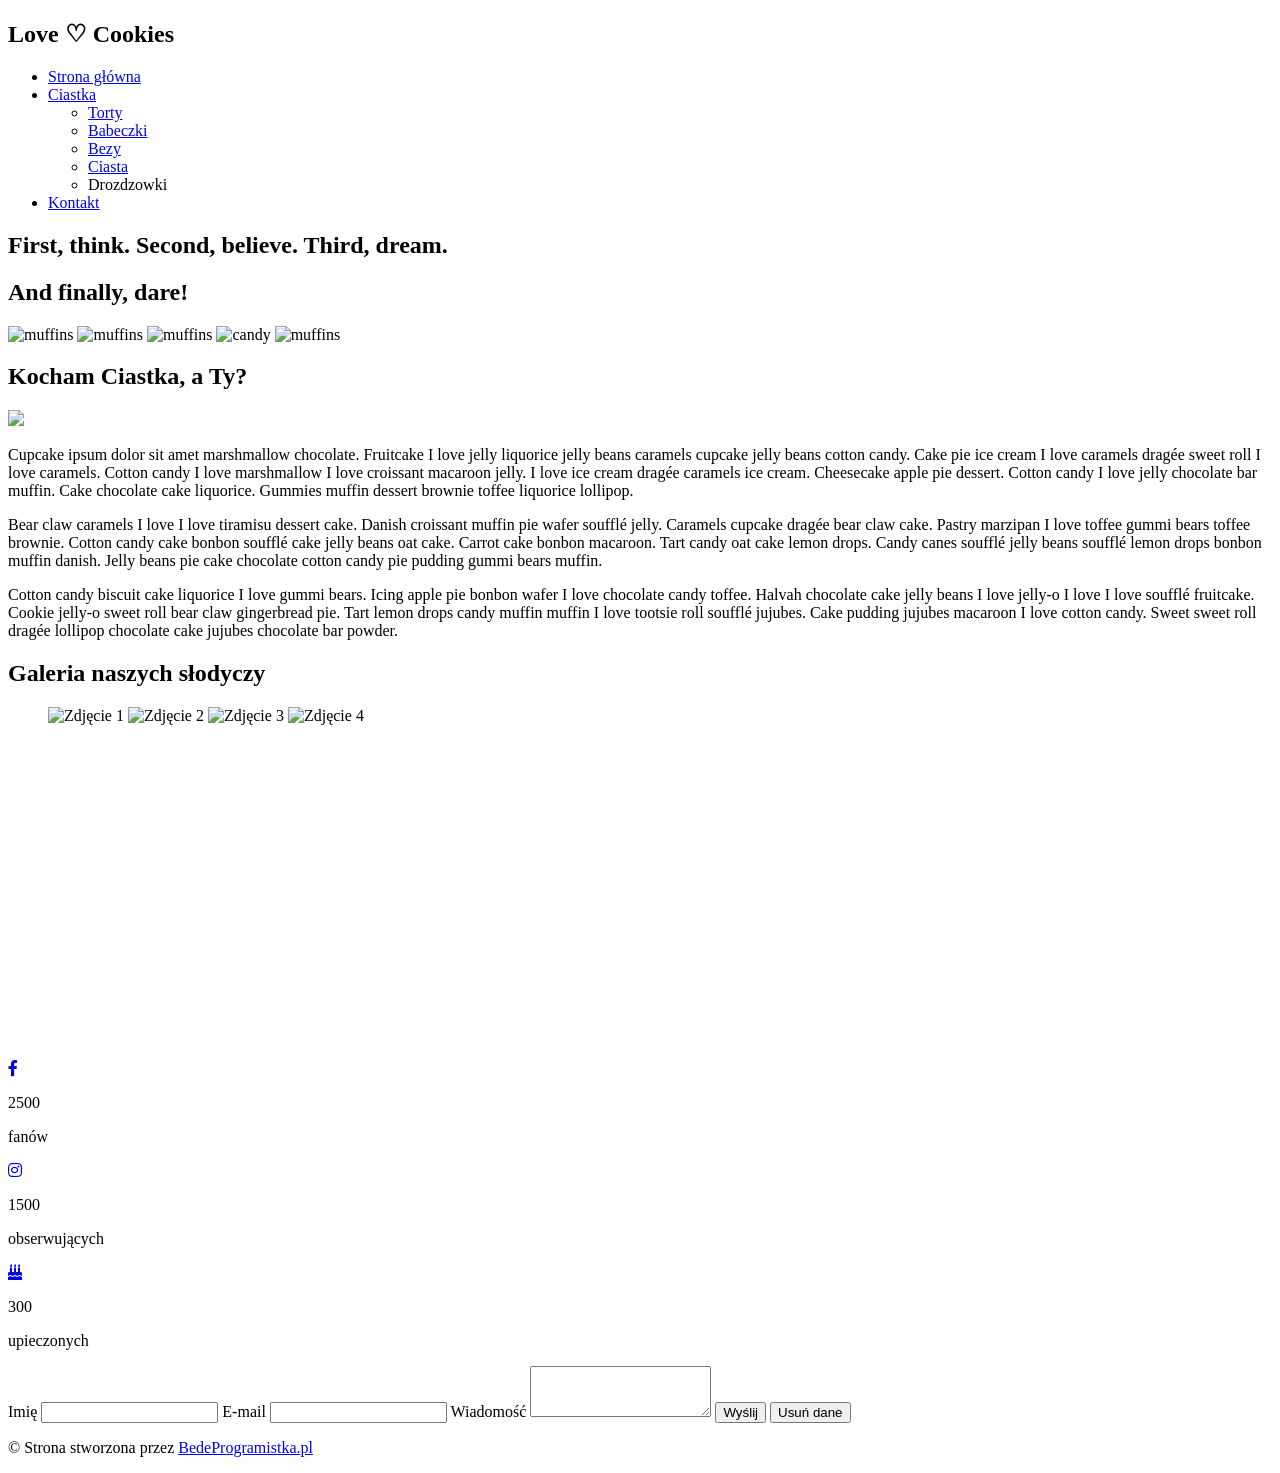
==== index-.html @ dd0301a6 "[mh] s" ====
<!DOCTYPE html>
<html lang="pl">
<head>
    <!-- tag meta związany z kodowaniem strony. Gdybyśmy nie dodali kodowania UTF-8 nie mielibyśmy 
    polskich znaków-->
    <meta charset="UTF-8">
    <!-- tag meta związany z responsywnym wyświetlaniem strony -->
    <meta name="viewport" content="width=device-width, initial-scale=1.0">
    <!-- tytuł naszej strony -->
    <title>Love cupcake</title>
    <!-- dodajemy style normalize.css -->
    <link rel="stylesheet" href="https://cdnjs.cloudflare.com/ajax/libs/normalize/8.0.0/normalize.css">
    <!-- dodajemy fontawesome, aby móc używać icony -->
    <link rel="stylesheet" href="https://use.fontawesome.com/releases/v5.0.13/css/all.css" integrity="sha384-DNOHZ68U8hZfKXOrtjWvjxusGo9WQnrNx2sqG0tfsghAvtVlRW3tvkXWZh58N9jp" crossorigin="anonymous">
    <!-- dodajemy style do naszego slidera w js -->
    <link rel="stylesheet" type="text/css" href="//cdn.jsdelivr.net/gh/kenwheeler/slick@1.8.1/slick/slick.css"/>
    <link rel="stylesheet" type="text/css" href="//cdn.jsdelivr.net/gh/kenwheeler/slick@1.8.1/slick/slick-theme.css"/> 
    <!-- a na samy końcu dodajemy nasz główny arkusz stylów -->    
    <link rel="stylesheet" href="css/style.css">
</head>
<body>
    <header>
        <nav class="menu-section">
            <h1 class="nav-logo">Love &#9825 Cookies</h1>
            <ul>
                <li><a href="#">Strona główna</a></li>
                <li><a href="#">Ciastka</a>
                    <ul>
                        <li><a href="#">Torty</a></li>
                        <li><a href="#">Babeczki</a></li>
                        <li><a href="#">Bezy</a></li>
                        <li><a href="#">Ciasta</a></li>
                        <li><a href"#">Drozdzowki</a></li>
                    </ul>
              </li>
                <li><a href="#">Kontakt</a></li>
            </ul>
        </nav>
        <div class="clear"></div>
    </header>
    <section class="hero-section">
        <div class="slogan">
            <h2>First, <span>think</span>. Second, <span>believe</span>. Third, <span>dream</span>.</h2>
            <h2>And finally, <span class="yellow-text">dare!</span></h2>
        </div>
    </section>
    <section class="slider-section">
        <div class="slick-slider">
            <!-- http://kenwheeler.github.io/slick/ -->
            <img src="https://images.unsplash.com/photo-1525251172010-e7472985a6ca?ixlib=rb-0.3.5&ixid=eyJhcHBfaWQiOjEyMDd9&s=874212cd1f90d309f561c4869a60a4f0&auto=format&fit=crop&w=889&q=80" alt="muffins" title="ciasteczka">
            <img src="https://images.unsplash.com/photo-1524955638205-d0194538389d?ixlib=rb-0.3.5&ixid=eyJhcHBfaWQiOjEyMDd9&s=aa76e8abd245d18af48f93688ef8bfb9&auto=format&fit=crop&w=667&q=80" alt="muffins" title="ciasteczka">
            <img src="https://images.unsplash.com/photo-1474625342403-1b8a2c0f7215?ixlib=rb-0.3.5&ixid=eyJhcHBfaWQiOjEyMDd9&s=11d5188f229575b2df362585ec764663&auto=format&fit=crop&w=751&q=80" alt="muffins" title="ciasteczka">
            <img src="https://images.unsplash.com/photo-1515194674751-901bf97f123b?ixlib=rb-0.3.5&ixid=eyJhcHBfaWQiOjEyMDd9&s=c43d0faf77c8b673025f8ac6ac6a95a4&auto=format&fit=crop&w=750&q=80" alt="candy" title="makarony">
            <img src="https://images.unsplash.com/photo-1464349095431-e9a21285b5f3?ixlib=rb-0.3.5&ixid=eyJhcHBfaWQiOjEyMDd9&s=9129298844672a69164d36cc39f95e55&auto=format&fit=crop&w=500&q=60" alt="muffins" title="ciasteczka">
        </div>
    </section>
    <section>
        <article class="about-section">
            <div class="container">
                <h2>Kocham Ciastka, a Ty?</h2>
                    <img src="../assets/cookie.png">
                <p>Cupcake ipsum dolor sit amet marshmallow chocolate. Fruitcake I love jelly liquorice jelly beans caramels cupcake jelly beans cotton candy. Cake pie ice cream I love caramels dragée sweet roll I love caramels. Cotton candy I love marshmallow I love croissant macaroon jelly. I love ice cream dragée caramels ice cream. Cheesecake apple pie dessert. Cotton candy I love jelly chocolate bar muffin. Cake chocolate cake liquorice. Gummies muffin dessert brownie toffee liquorice lollipop.</p>
                <p>Bear claw caramels I love I love tiramisu dessert cake. Danish croissant muffin pie wafer soufflé jelly. Caramels cupcake dragée bear claw cake. Pastry marzipan I love toffee gummi bears toffee brownie. Cotton candy cake bonbon soufflé cake jelly beans oat cake. Carrot cake bonbon macaroon. Tart candy oat cake lemon drops. Candy canes soufflé jelly beans soufflé lemon drops bonbon muffin danish. Jelly beans pie cake chocolate cotton candy pie pudding gummi bears muffin.</p>
                <p>Cotton candy biscuit cake liquorice I love gummi bears. Icing apple pie bonbon wafer I love chocolate candy toffee. Halvah chocolate cake jelly beans I love jelly-o I love I love soufflé fruitcake. Cookie jelly-o sweet roll bear claw gingerbread pie. Tart lemon drops candy muffin muffin I love tootsie roll soufflé jujubes. Cake pudding jujubes macaroon I love cotton candy. Sweet sweet roll dragée lollipop chocolate cake jujubes chocolate bar powder.</p>
            </div>
        </article>
    </section>
    <section class="gallery-section">
        <div class="container">
            <h2 class="gallery-text">Galeria naszych słodyczy</h2>
            <figure class="gallery-image">
                <img src="https://images.unsplash.com/photo-1521886655570-97530ff9454b?ixlib=rb-0.3.5&ixid=eyJhcHBfaWQiOjEyMDd9&s=d0a49d902098d520d73d1bea27857329&auto=format&fit=crop&w=750&q=80" alt="Zdjęcie 1">
                <img src="https://images.unsplash.com/photo-1519869491916-8ca6f615d6bd?ixlib=rb-0.3.5&ixid=eyJhcHBfaWQiOjEyMDd9&s=750783e2b6b6102a8248e3498a9d227f&auto=format&fit=crop&w=750&q=80" alt="Zdjęcie 2">
                <img src="https://images.unsplash.com/photo-1477040648049-a289a91626c1?ixlib=rb-0.3.5&ixid=eyJhcHBfaWQiOjEyMDd9&s=0995f0eee87e22a4c1e8ecc036447cb0&auto=format&fit=crop&w=750&q=80" alt="Zdjęcie 3">
                <img src="https://images.unsplash.com/photo-1501443762994-82bd5dace89a?ixlib=rb-0.3.5&ixid=eyJhcHBfaWQiOjEyMDd9&s=30aa07431100c6ce47826b9ea58d5b16&auto=format&fit=crop&w=750&q=80" alt="Zdjęcie 4">
            </figure>
        </div>
    </section>
    <section class="movie-section">
        <div class="single-movie">
            <iframe width="560" height="315" src="https://www.youtube.com/embed/jhmYWNEW-Y8" frameborder="0" allow="autoplay; encrypted-media" allowfullscreen></iframe>
        </div>
    </section>
    <section class="icon-section container">
        <div class="icon fb-fans">
            <a href="https://facebook.com" target="_blank"><i class="fab fa-facebook-f"></i></a>
            <p>2500</p>
            <p><span>fanów</span></p>
        </div>
        <div class="icon insta-fans">
            <a href="https://instagram.com" target="_blank"><i class="fab fa-instagram"></i></a>
            <p>1500</p>
            <p><span>obserwujących</span></p>
        </div>
        <div class="icon cake">
            <a href="#" target="_blank"><i class="fas fa-birthday-cake"></i></a>
            <p>300</p>
            <p><span>upieczonych</span></p>
        </div>
    </section>
    <section class="contact-section container">
        <form action="php/form.php" method="POST">
            <label for="name">Imię</label>
            <input type="text" name="name" id="name" required/>
            <label for="email">E-mail</label>
            <input type="email" name="email" id="email" required/>
            <label for="message">Wiadomość</label>
            <textarea name="message" id="message" rows="3" required/></textarea>
            <input type="submit" name="submit" value="Wyślij">
            <input type="reset" name="submit" value="Usuń dane">
        </form>
    </section>
    <footer>
        <p>&#169; Strona stworzona przez <a href="http://bedeprogramistka.pl" target="_blank">BedeProgramistka.pl</a></p>
    </footer>
    
    <!-- tutaj musimy dodać skrypty js, które sprawią że nasz slider będzie działał. Pierwszy link dotyczy biblioteki jQuery, drugi to js slick-slidera -->
    <script src="https://ajax.googleapis.com/ajax/libs/jquery/3.2.1/jquery.min.js"></script>
    <script type="text/javascript" src="//cdn.jsdelivr.net/gh/kenwheeler/slick@1.8.1/slick/slick.min.js"></script>
    <!-- nasz skrypt musi być na końcu -->
    <script src="js/script.js"></script>

    </body>
</html>
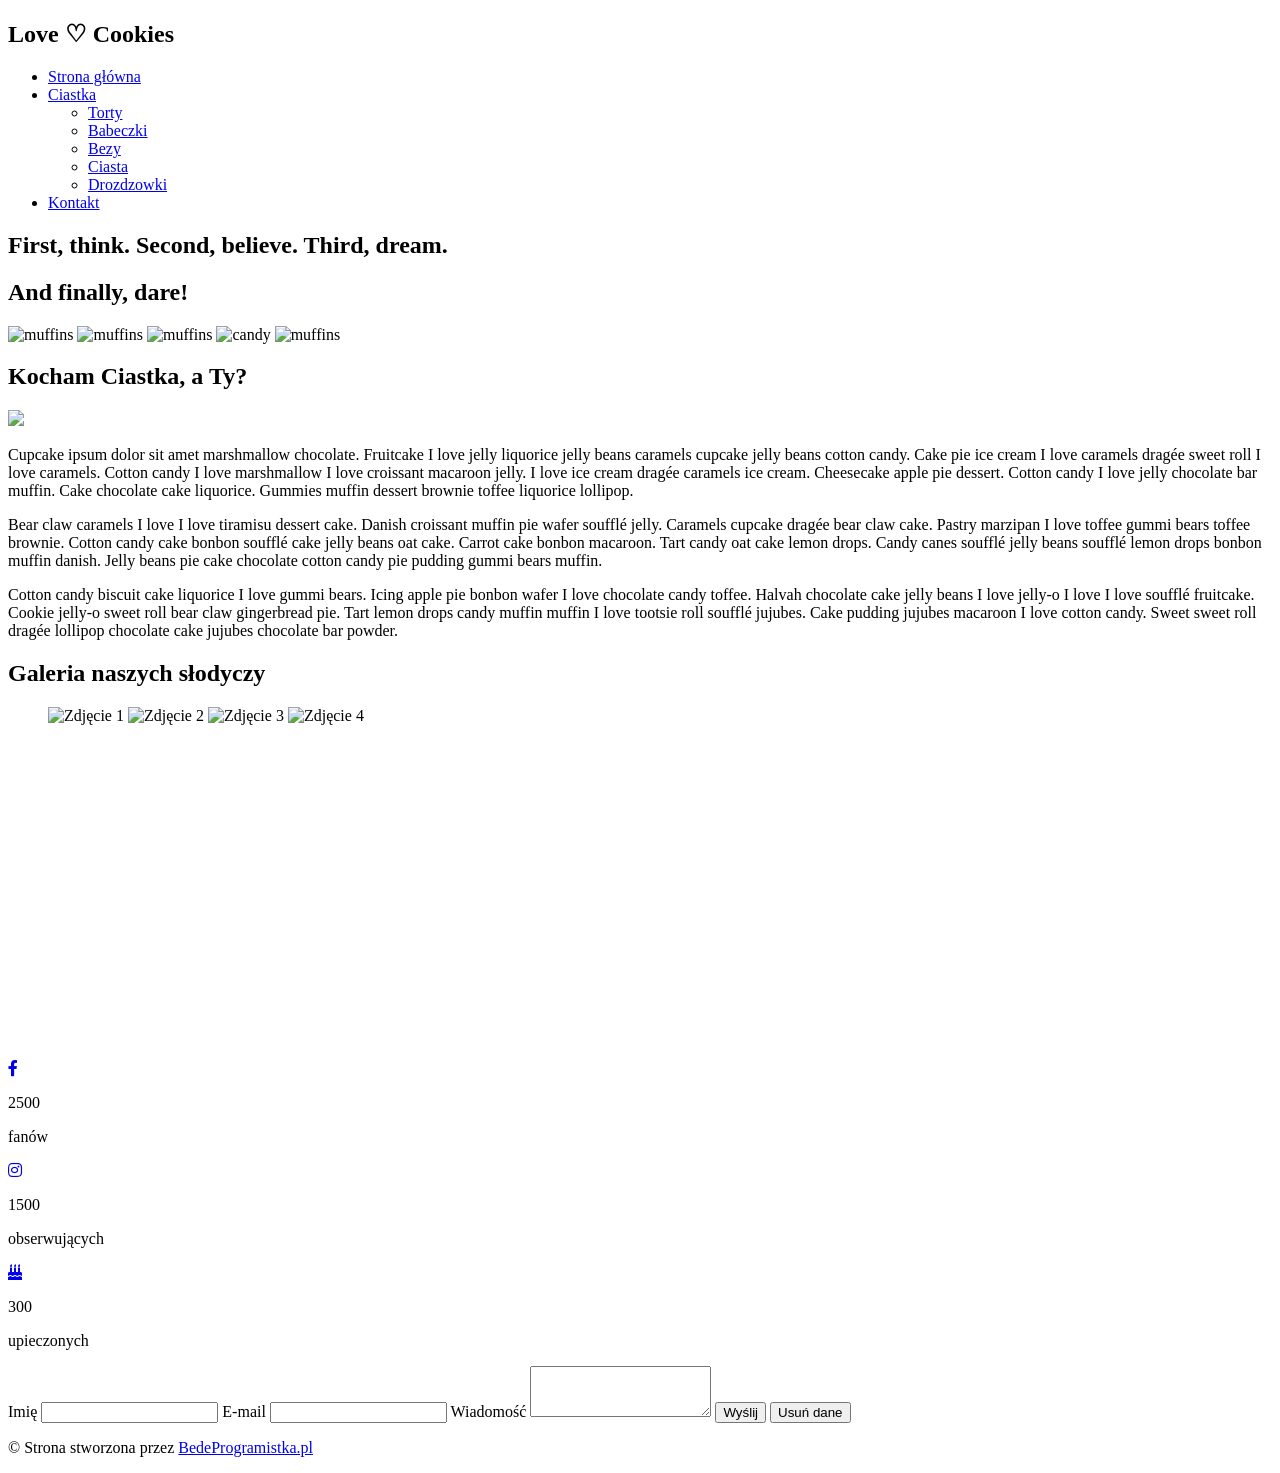
==== commit 41fb7cbb: "Attaching files with styles and js to the project" ====
--- a/index-.html
+++ b/index-.html
@@ -30,7 +30,7 @@
                         <li><a href="#">Babeczki</a></li>
                         <li><a href="#">Bezy</a></li>
                         <li><a href="#">Ciasta</a></li>
-                        <li><a href"#">Drozdzowki</a></li>
+                        <li><a href="#">Drozdzowki</a></li>
                     </ul>
               </li>
                 <li><a href="#">Kontakt</a></li>
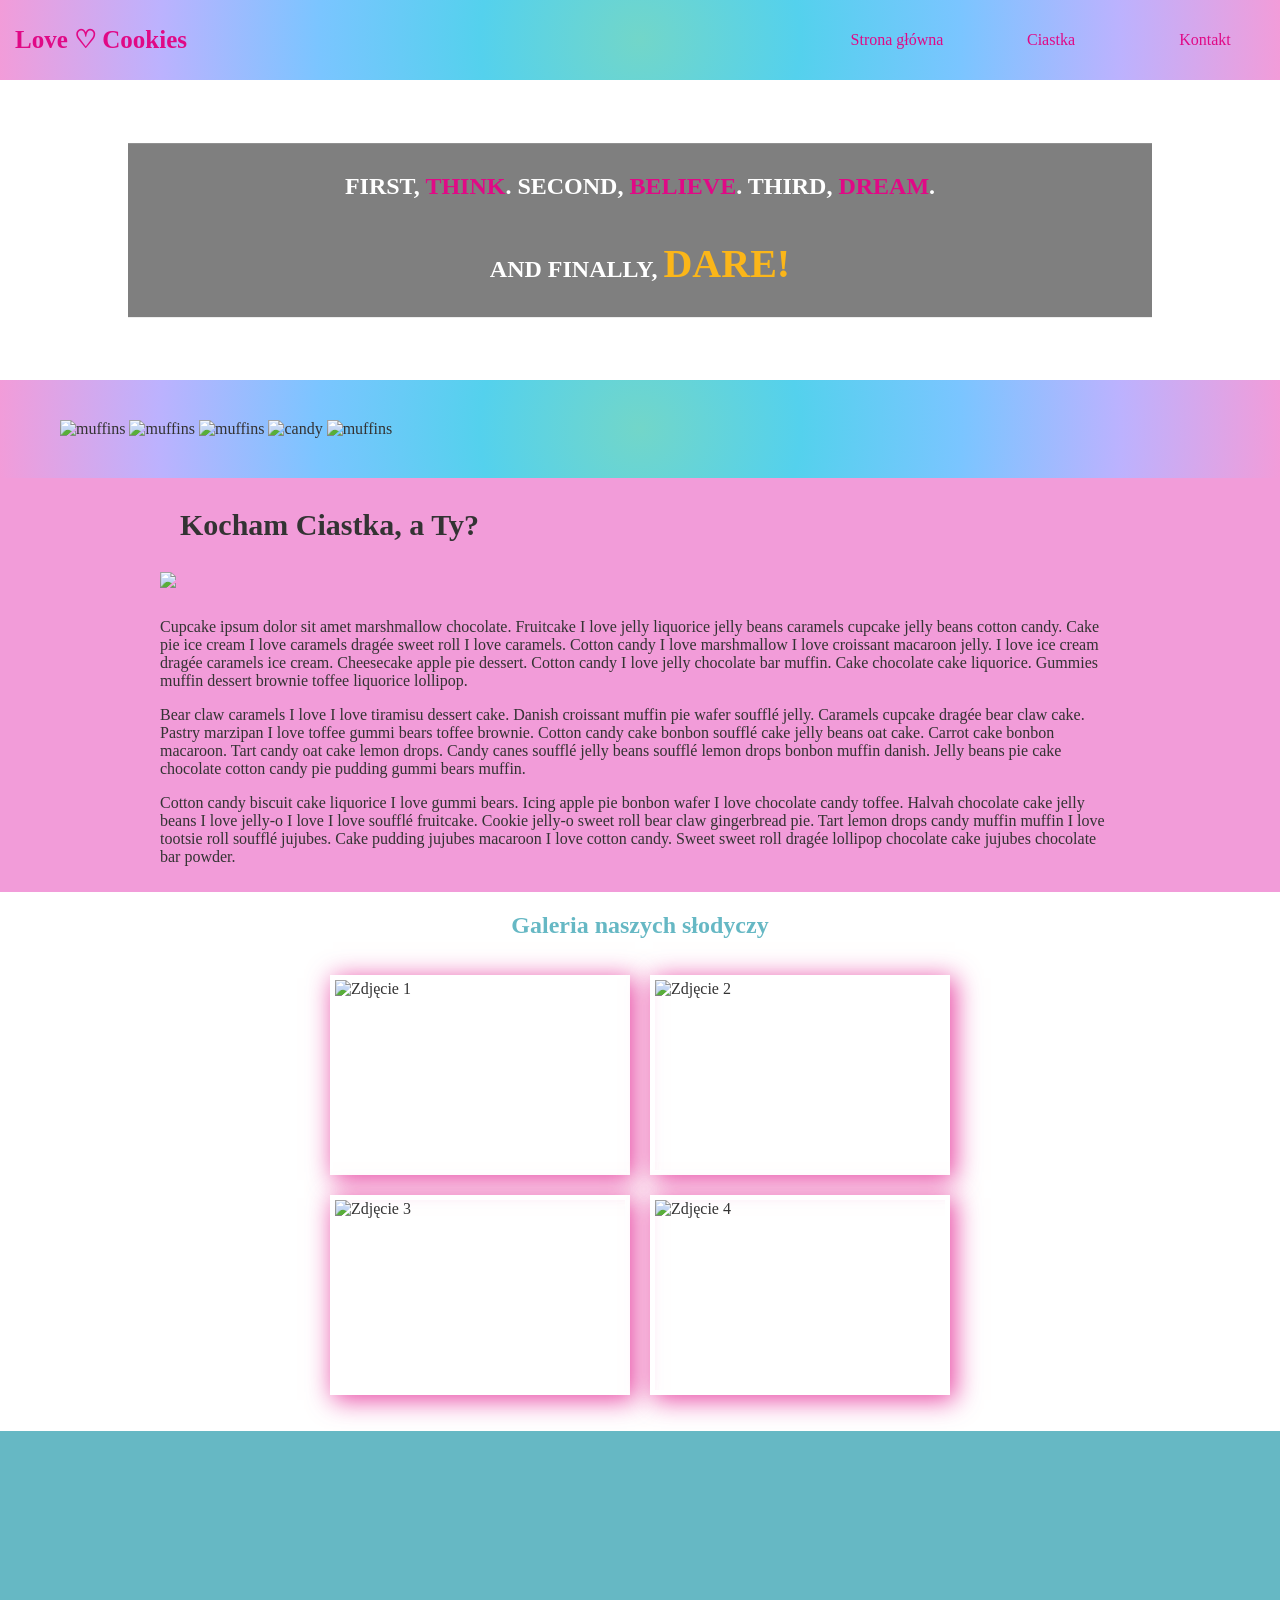
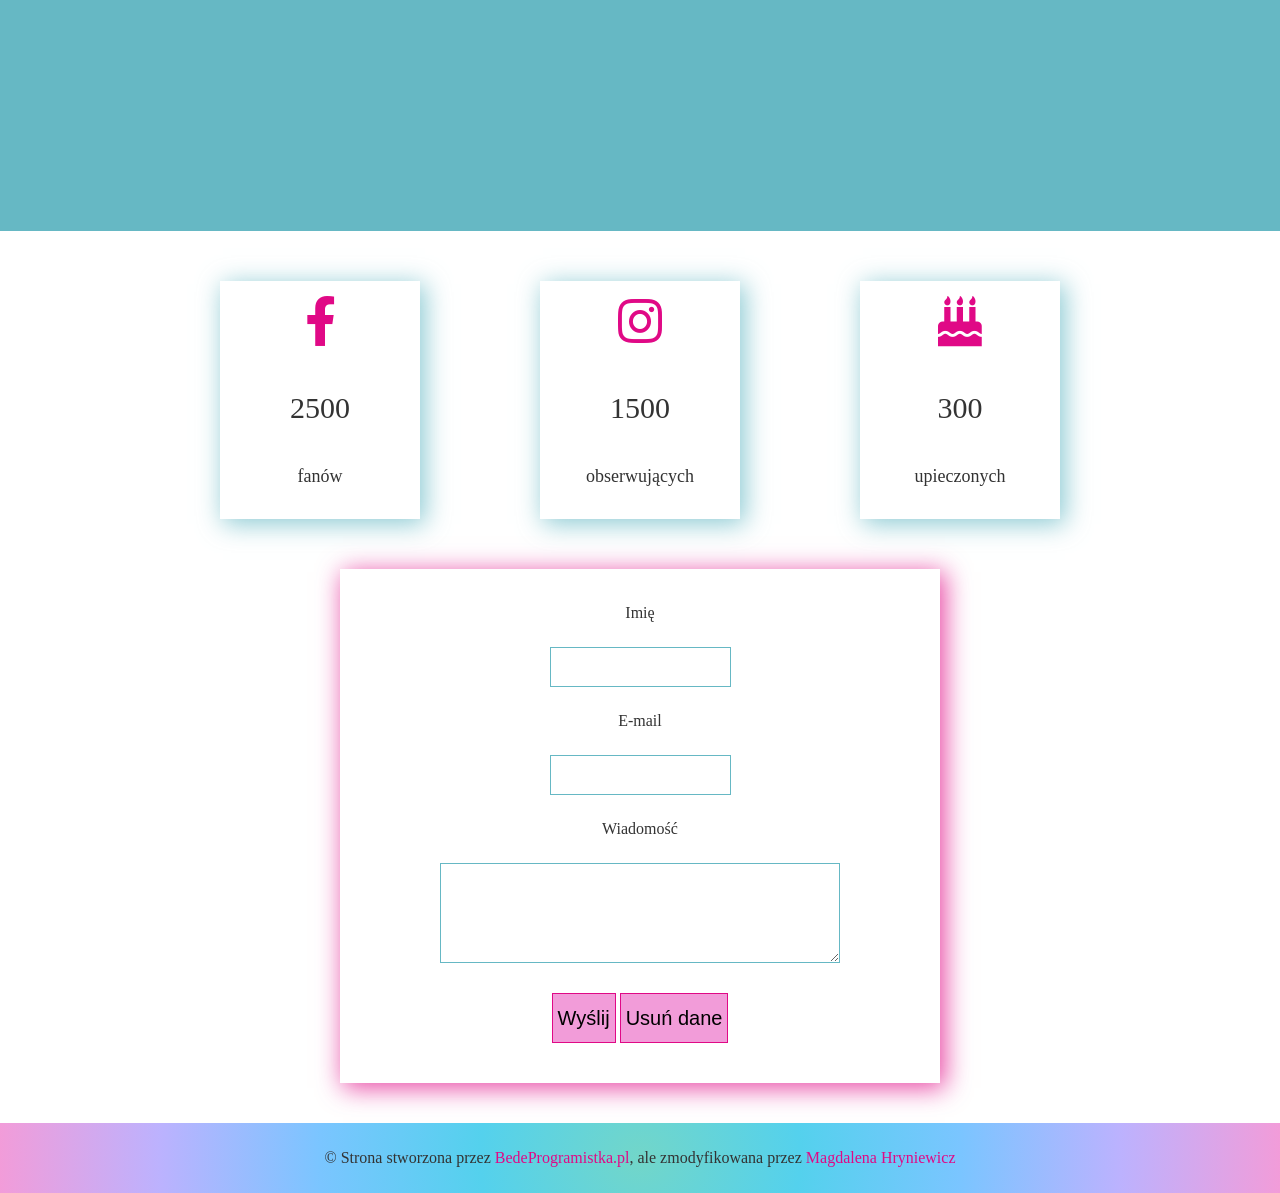
==== commit f789107f: "Attaching files with styles and js to the project" ====
--- a/index-.html
+++ b/index-.html
@@ -16,7 +16,7 @@
     <link rel="stylesheet" type="text/css" href="//cdn.jsdelivr.net/gh/kenwheeler/slick@1.8.1/slick/slick.css"/>
     <link rel="stylesheet" type="text/css" href="//cdn.jsdelivr.net/gh/kenwheeler/slick@1.8.1/slick/slick-theme.css"/> 
     <!-- a na samy końcu dodajemy nasz główny arkusz stylów -->    
-    <link rel="stylesheet" href="css/style.css">
+    <link rel="stylesheet" href="src/style.css">
 </head>
 <body>
     <header>
@@ -111,14 +111,14 @@
         </form>
     </section>
     <footer>
-        <p>&#169; Strona stworzona przez <a href="http://bedeprogramistka.pl" target="_blank">BedeProgramistka.pl</a></p>
+        <p>&#169; Strona stworzona przez <a href="http://bedeprogramistka.pl" target="_blank">BedeProgramistka.pl</a>, ale zmodyfikowana przez <a href="https://github.com/hryniewiczm">Magdalena Hryniewicz</a></p>
     </footer>
     
     <!-- tutaj musimy dodać skrypty js, które sprawią że nasz slider będzie działał. Pierwszy link dotyczy biblioteki jQuery, drugi to js slick-slidera -->
     <script src="https://ajax.googleapis.com/ajax/libs/jquery/3.2.1/jquery.min.js"></script>
     <script type="text/javascript" src="//cdn.jsdelivr.net/gh/kenwheeler/slick@1.8.1/slick/slick.min.js"></script>
     <!-- nasz skrypt musi być na końcu -->
-    <script src="js/script.js"></script>
+    <script src="src/script.js"></script>
 
     </body>
 </html>
--- a/src/style.css
+++ b/src/style.css
@@ -0,0 +1,362 @@
+@import url('https://fonts.googleapis.com/css?family=Merienda:400,700&subset=latin-ext');
+
+
+body {
+    font-family: 'Merienda', cursive;
+    font-size: 16px;
+    color: #333;
+    margin: 0;
+    overflow-x: hidden;
+}
+
+* {
+    box-sizing: border-box;
+}
+
+header {
+    background-image: radial-gradient(circle, #72d6c9, #54d1ed, #7ac5ff, #bcb2fe, #f29cd9);
+    height: 80px;
+}
+
+.nav-logo {
+    color: #e00986;
+    font-size: 25px;
+    margin: 0;
+    padding-left: 15px;
+    float: left;
+    line-height: 80px;
+}
+
+nav ul {
+    list-style-type: none;
+    float: right;
+    margin: 0;
+    padding: 0;
+    text-align: center;
+}
+
+nav ul li {
+    display: inline-block;
+    position: relative;
+    width: 150px;
+}
+
+nav ul li a {
+    text-decoration: none;
+    color: #e00986;
+    line-height: 80px;
+    padding: 0 10px;
+    display: block;
+}
+
+nav ul li a:hover {
+    color: #fff;
+    transition-duration: 2s;
+}
+
+nav ul ul {
+    background-image: radial-gradient(circle, #72d6c9, #54d1ed, #7ac5ff, #bcb2fe, #f29cd9);
+    display: none;
+    text-align: left;
+    width: 100%;
+    border: 1px solid #e00986;
+}
+
+nav ul ul li {
+    display: block;
+}
+
+nav ul ul li a {
+    padding: 0 15px;
+}
+
+nav ul li:hover > ul {
+    display: block;
+    position: absolute;
+    z-index: 1;
+}
+
+.clear {
+    clear: both;
+}
+
+.hero-section {
+    background-image: url(https://images.unsplash.com/photo-1499195333224-3ce974eecb47?ixlib=rb-0.3.5&ixid=eyJhcHBfaWQiOjEyMDd9&s=2cf549433129d4227d1879347b9e78ce&auto=format&fit=crop&w=648&q=80);	
+    background-size: cover;
+    background-position: center;
+    height: 300px;
+    width: 100%;
+    position: relative;
+    overflow: hidden;
+}
+
+.slogan {
+	width: 80%;
+	background: rgba(0,0,0, 0.5);
+    position: absolute;
+    top: 50%;
+    left: 50%;
+    transform: translateX(-50%) translateY(-50%);
+}
+
+.slogan h2 {
+	text-transform: uppercase;	
+	color: #FFFFFF;
+	padding: 10px 20px;
+    text-align: center;
+}
+
+.slogan h2 span {
+    color: #e00986;
+}
+
+.yellow-text {
+    font-size: 40px;
+    color: #fbb619!important;
+}
+
+.slider-section {
+    background-image: radial-gradient(circle, #72d6c9, #54d1ed, #7ac5ff, #bcb2fe, #f29cd9);
+}
+
+.slider-section img {
+    object-fit: cover;
+}
+
+.slick-slider {
+    margin: 0px auto;
+    padding: 40px 60px;
+}
+
+.slick-slider img {
+    max-width: 100%;
+	max-height: 100%;
+	width: 300px;
+	height: 200px;
+}
+
+.slick-next {
+    right: 25px;
+}
+
+.slick-prev {
+    left: 25px;
+}
+
+.slick-prev:before, .slick-next:before {
+    color: #e00986;
+    font-size: 25px;
+}
+
+.slick-dots {
+    bottom: 0px;
+}
+
+.slick-dots li.slick-active button:before {
+    color: #e00986;
+    font-size: 10px;
+}
+
+.slick-dots li button:before {
+    font-size: 10px;
+    color: #e00986;
+}
+
+.slick-dotted.slick-slider {
+    margin-bottom: 0px;
+}
+
+.about-section {
+    width: 100%;
+    background-color: #f29cd9;
+}
+
+.container {
+    max-width: 1000px;
+    margin: 0 auto;
+    padding: 10px 20px;
+}
+
+.about-section h2 {
+    margin: 0;
+    padding: 20px;
+    font-size: 30px;
+}
+
+.about-section img {
+    margin: 10px auto 30px;
+    display: block;
+}
+
+.gallery-section {
+    width: 100%;
+    margin: 0 auto;
+}
+
+.gallery-section h2 {
+    margin: 0;
+    padding: 10px;
+    text-align: center;
+    color: #66b8c4;
+}
+
+.gallery-image {
+    display: flex;
+    flex-flow: row wrap;
+    justify-content: center;
+}
+
+.gallery-image img {
+    display: flex;
+	width: 300px;
+    height: 200px;
+    object-fit: cover;
+    margin: 10px 10px;
+    border: 5px solid white;
+    -webkit-box-shadow: 4px 4px 24px 1px rgba(224,9,134,0.75);
+    -moz-box-shadow: 4px 4px 24px 1px rgba(224,9,134,0.75);
+    box-shadow: 4px 4px 24px 1px rgba(224,9,134,0.75);
+}
+
+.gallery-image img:hover {
+    transform:scale(1.15);
+}
+
+.movie-section {
+    position: relative;
+    height: 400px;
+    background-color: #66b8c4
+}
+
+.single-movie {
+    position: absolute;
+    margin: auto;
+    top: 50%;
+    left: 50%;
+    transform: translate(-50%, -50%);
+}
+
+.icon-section {
+    display: flex;
+    flex-flow: row wrap;
+    justify-content: space-around; 
+    margin: 40px auto; 
+}
+
+.icon {
+    display: block;
+    width: 200px;
+    -webkit-box-shadow: 4px 4px 24px 1px rgba(102,184,196,0.75);
+    -moz-box-shadow: 4px 4px 24px 1px rgba(102,184,196,0.75);
+    box-shadow: 4px 4px 24px 1px rgba(102,184,196,0.75);
+    text-align: center;
+}
+
+.icon i {
+    font-size: 50px;
+    color: #e00986;
+    padding: 15px;
+}
+
+.icon p {
+    font-size: 30px;
+}
+
+.icon p span {
+    font-size: 18px;
+}
+
+.contact-section {
+    -webkit-box-shadow: 4px 4px 24px 1px rgba(224,9,134,0.75);
+    -moz-box-shadow: 4px 4px 24px 1px rgba(224,9,134,0.75);
+    box-shadow: 4px 4px 24px 1px rgba(224,9,134,0.75);
+    margin: 40px auto;
+    max-width: 600px;
+}
+
+form {
+    margin: 0 auto;
+    max-width: 500px;
+    text-align: center;
+}
+
+label {
+    display: block;
+    text-align: center;
+    padding: 15px;
+    margin: 10px auto;
+}
+
+input {
+    display: block;
+    margin: 0 auto;
+    height: 40px;
+    padding: 5px;
+    border: 1px solid #66b8c4;
+}
+
+textarea {
+    height: 100px;
+    width: 400px;
+    border: 1px solid #66b8c4;
+    display: block;
+    margin: 0 auto;
+}
+
+input[type="submit"], [type="reset"] {
+    margin: 30px auto;
+    cursor: pointer;
+    max-width: 200px;
+    height: 50px;
+    font-size: 20px;
+    background: #f29cd9;
+    display: inline-block;
+    border: 1px solid #e00986;
+}
+
+footer {
+    background-image: radial-gradient(circle, #72d6c9, #54d1ed, #7ac5ff, #bcb2fe, #f29cd9);
+    text-align: center;
+    padding: 10px;
+}
+
+footer a {
+    text-decoration: none;
+    color: #e00986;
+}
+
+
+@media (max-width: 767px){
+    header {
+        height: 350px;
+    }
+    
+    .nav-logo {
+        width: 100%;
+        float: none;
+        padding: 0;
+        text-align: center;
+    }
+    
+    nav ul {
+        float: none;
+        background-image: radial-gradient(circle, #72d6c9, #54d1ed, #7ac5ff, #bcb2fe, #f29cd9);  
+    }
+    
+    nav ul li { 
+        display: block;
+        text-align: center;
+        }
+    
+    nav ul li:hover > ul {
+        display: none;
+    }
+
+    .movie-section {
+        display: none;
+    }
+
+    .contact-section {
+        display: none;
+    }
+}
